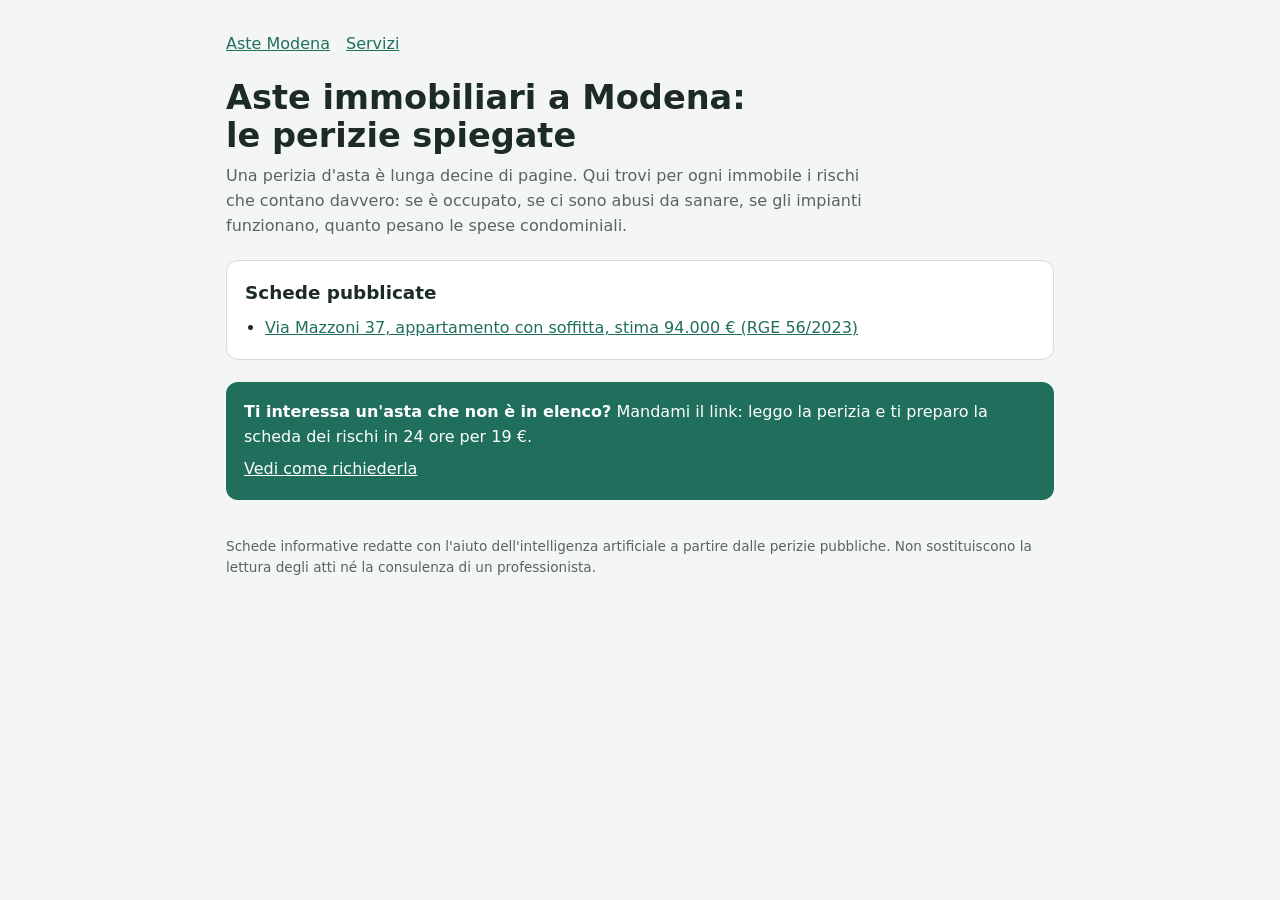
==== aste/index.html @ 2377cc06 "Schede rischio aste Modena e nuovo servizio nel listino Co-Authored-By: Claude Opus 5.5 (1M context)" ====
<!doctype html>
<html lang="it">
<head>
<meta charset="utf-8">
<meta name="viewport" content="width=device-width, initial-scale=1">
<title>Aste immobiliari Modena: le perizie spiegate</title>
<meta name="description" content="Schede gratuite sulle aste giudiziarie del Tribunale di Modena: occupazione, abusi, impianti, spese condominiali. I rischi della perizia in due minuti.">
<link rel="stylesheet" href="style.css">
</head>
<body>
<main>
<nav><a href="index.html">Aste Modena</a><a href="../servizi.html">Servizi</a></nav>
<header style="display:grid;gap:8px">
<h1>Aste immobiliari a Modena: le perizie spiegate</h1>
<p class="lead">Una perizia d'asta è lunga decine di pagine. Qui trovi per ogni immobile i rischi che contano davvero: se è occupato, se ci sono abusi da sanare, se gli impianti funzionano, quanto pesano le spese condominiali.</p>
</header>
<section class="card">
<h2>Schede pubblicate</h2>
<ul>
<li><a href="modena-rge-56-2023.html">Via Mazzoni 37, appartamento con soffitta, stima 94.000 € (RGE 56/2023)</a></li>
</ul>
</section>
<section class="cta">
<p><b>Ti interessa un'asta che non è in elenco?</b> Mandami il link: leggo la perizia e ti preparo la scheda dei rischi in 24 ore per 19 €.</p>
<p><a href="../servizi.html">Vedi come richiederla</a></p>
</section>
<p class="note">Schede informative redatte con l'aiuto dell'intelligenza artificiale a partire dalle perizie pubbliche. Non sostituiscono la lettura degli atti né la consulenza di un professionista.</p>
</main>
</body>
</html>
---- aste/style.css ----
:root{--bg:#F3F6F5;--fg:#1D2B27;--muted:#56665F;--accent:#1F6F5C;--accent-fg:#FFFFFF;--panel:#FFFFFF;--line:#D3DDD9;--warn:#B5452F;--ok:#2E7D4F;--mid:#A86B00}
@media (prefers-color-scheme: dark){:root{--bg:#121A18;--fg:#E7EFEC;--muted:#9FB2AB;--accent:#5CC2A5;--accent-fg:#0E1714;--panel:#1A2522;--line:#2C3B37;--warn:#F08A72;--ok:#6FCF97;--mid:#F2C14E;color-scheme:dark}}
*{box-sizing:border-box}
body{margin:0;background:var(--bg);color:var(--fg);font:16px/1.55 system-ui,-apple-system,"Segoe UI",Roboto,sans-serif}
main{max-width:860px;margin:0 auto;padding:32px 16px 48px;display:grid;gap:22px}
h1{font-size:clamp(1.5rem,4vw,2.1rem);line-height:1.15;margin:0;text-wrap:balance}
h2{font-size:1.15rem;margin:0}
.lead{color:var(--muted);margin:0;max-width:65ch}
.card{background:var(--panel);border:1px solid var(--line);border-radius:12px;padding:18px;display:grid;gap:8px;min-width:0}
.card p,.card li{margin:0}
.card ul{margin:0;padding-left:20px;display:grid;gap:6px}
.row{display:flex;justify-content:space-between;gap:12px;padding:6px 0;border-bottom:1px solid var(--line);font-variant-numeric:tabular-nums}
.row:last-child{border-bottom:0}
.row b{text-align:right}
.tag{display:inline-block;font-size:.8rem;font-weight:700;padding:2px 8px;border-radius:99px;border:1px solid currentColor}
.hi{color:var(--warn)}.md{color:var(--mid)}.lo{color:var(--ok)}
.cta{background:var(--accent);color:var(--accent-fg);border-radius:12px;padding:18px;display:grid;gap:8px}
.cta p{margin:0}
.note{font-size:.85rem;color:var(--muted)}
a{color:var(--accent)}
.cta a{color:var(--accent-fg)}
nav a{margin-right:16px}
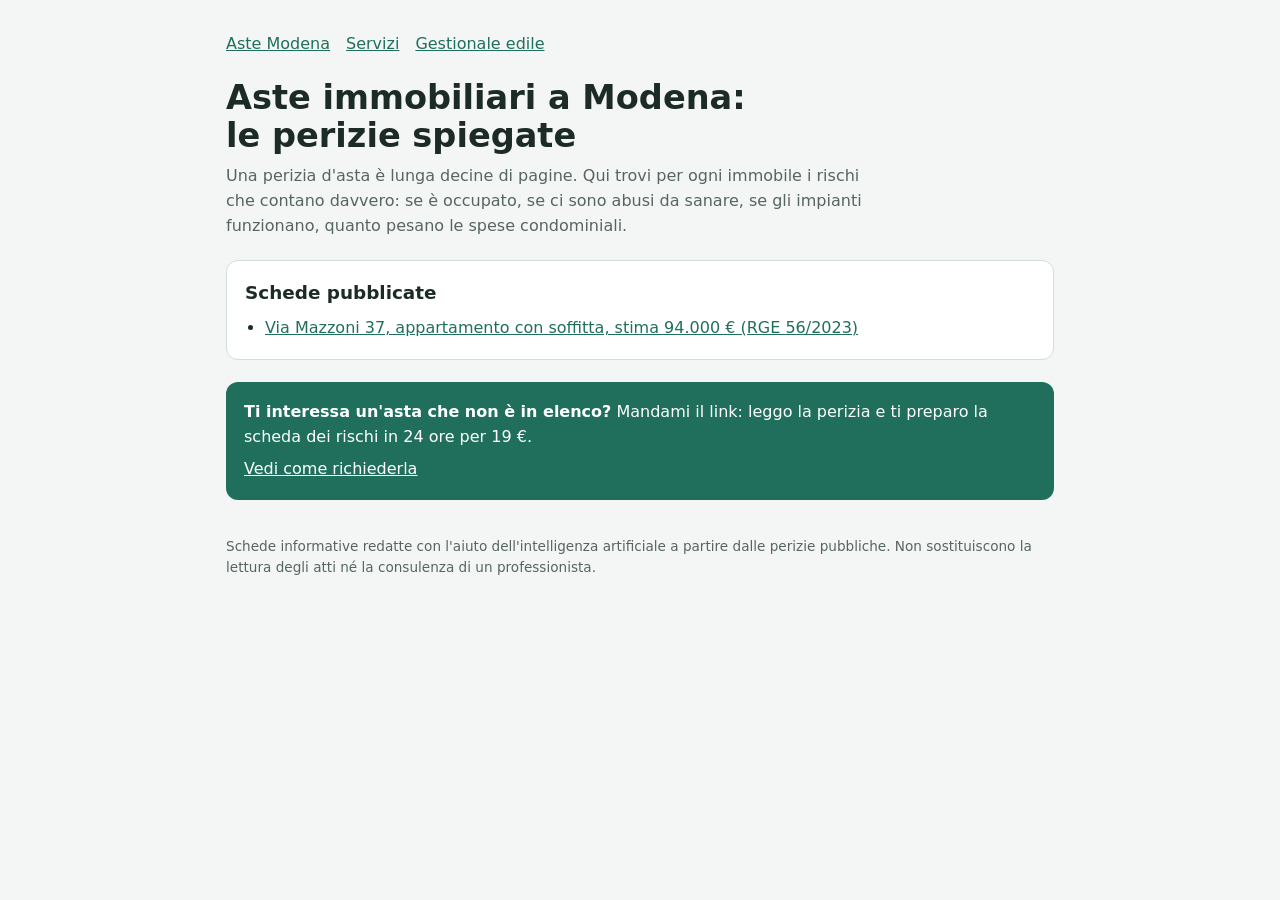
==== commit 7e978999: "Pagina vendita gestionale edile (licenza 390 €) e link nel menu Co-Authored-By: Claude Opus 5.5 (1M " ====
--- a/aste/index.html
+++ b/aste/index.html
@@ -9,7 +9,7 @@
 </head>
 <body>
 <main>
-<nav><a href="index.html">Aste Modena</a><a href="../servizi.html">Servizi</a></nav>
+<nav><a href="index.html">Aste Modena</a><a href="../servizi.html">Servizi</a><a href="../gestionale/index.html">Gestionale edile</a></nav>
 <header style="display:grid;gap:8px">
 <h1>Aste immobiliari a Modena: le perizie spiegate</h1>
 <p class="lead">Una perizia d'asta è lunga decine di pagine. Qui trovi per ogni immobile i rischi che contano davvero: se è occupato, se ci sono abusi da sanare, se gli impianti funzionano, quanto pesano le spese condominiali.</p>
